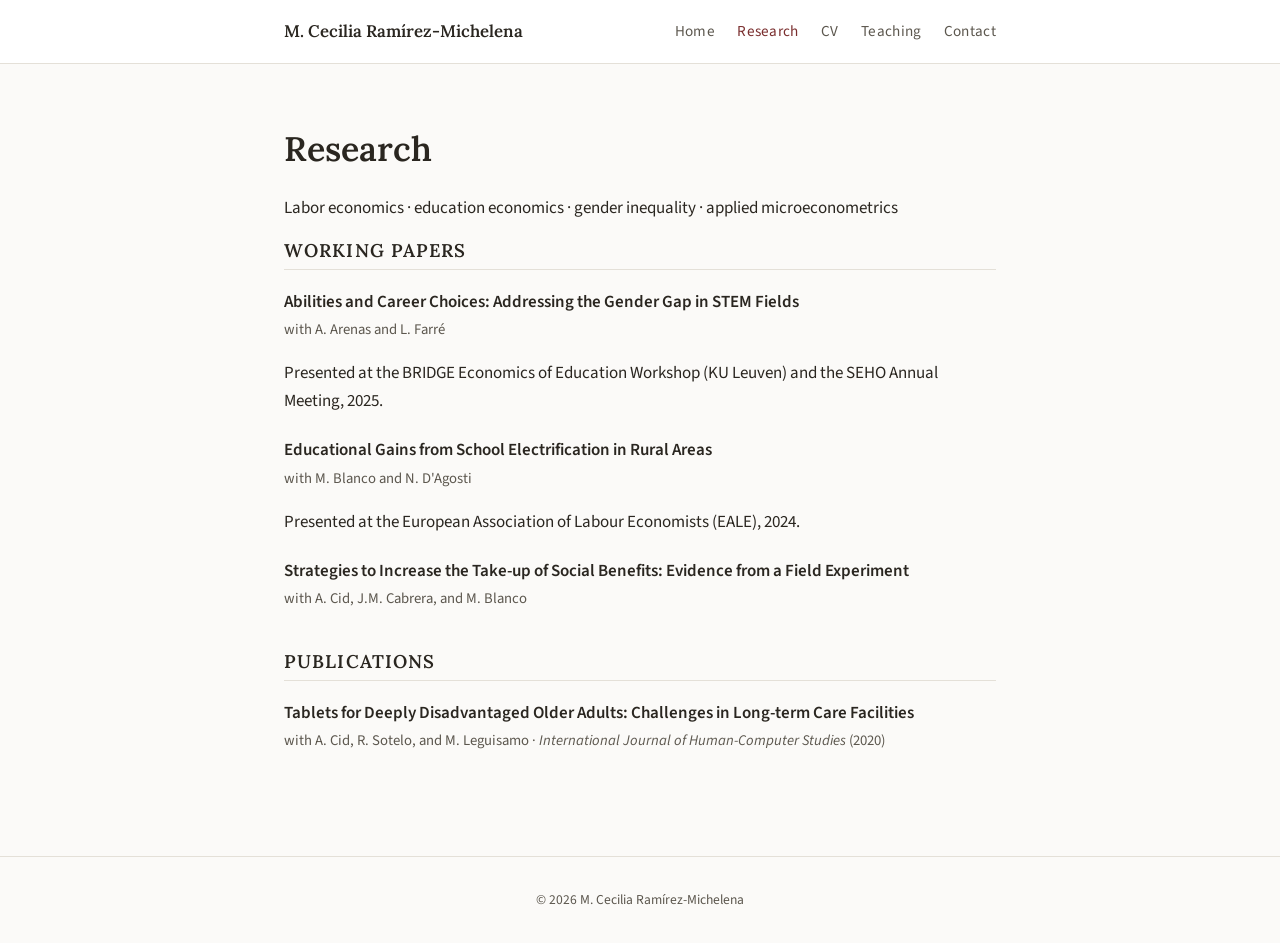
==== research.html @ 08d3ddd0 "Initial academic website" ====
<!doctype html>
<html lang="en">
<head>
<meta charset="utf-8">
<meta name="viewport" content="width=device-width, initial-scale=1">
<title>Research · M. Cecilia Ramírez-Michelena</title>
<link rel="stylesheet" href="css/style.css">
</head>
<body>

<header class="site-header">
  <div class="nav-wrap">
    <a class="brand" href="index.html">M. Cecilia Ramírez-Michelena</a>
    <nav class="site-nav">
      <a href="index.html">Home</a>
      <a href="research.html" class="active">Research</a>
      <a href="cv.html">CV</a>
      <a href="teaching.html">Teaching</a>
      <a href="contact.html">Contact</a>
    </nav>
  </div>
</header>

<main>
  <h1>Research</h1>
  <p class="subtitle">Labor economics · education economics · gender inequality · applied microeconometrics</p>

  <section>
    <h2>Working Papers</h2>

    <div class="entry">
      <div class="entry-title">Abilities and Career Choices: Addressing the Gender Gap in STEM Fields</div>
      <div class="entry-meta">with A. Arenas and L. Farré</div>
      <p>Presented at the BRIDGE Economics of Education Workshop (KU Leuven) and the SEHO Annual Meeting, 2025.</p>
    </div>

    <div class="entry">
      <div class="entry-title">Educational Gains from School Electrification in Rural Areas</div>
      <div class="entry-meta">with M. Blanco and N. D'Agosti</div>
      <p>Presented at the European Association of Labour Economists (EALE), 2024.</p>
    </div>

    <div class="entry">
      <div class="entry-title">Strategies to Increase the Take-up of Social Benefits: Evidence from a Field Experiment</div>
      <div class="entry-meta">with A. Cid, J.M. Cabrera, and M. Blanco</div>
    </div>
  </section>

  <section>
    <h2>Publications</h2>
    <div class="entry">
      <div class="entry-title">Tablets for Deeply Disadvantaged Older Adults: Challenges in Long-term Care Facilities</div>
      <div class="entry-meta">with A. Cid, R. Sotelo, and M. Leguisamo · <em>International Journal of Human-Computer Studies</em> (2020)</div>
    </div>
  </section>
</main>

<footer class="site-footer">
  © <span id="year"></span> M. Cecilia Ramírez-Michelena
</footer>
<script>document.getElementById('year').textContent = new Date().getFullYear();</script>
</body>
</html>
---- css/style.css ----
@import url('https://fonts.googleapis.com/css2?family=Lora:ital,wght@0,400;0,500;0,600;1,400&family=Source+Sans+3:wght@400;600&display=swap');

:root {
  --bg: #fbfaf8;
  --surface: #ffffff;
  --text: #2a2620;
  --text-muted: #5c574e;
  --accent: #7a2e2e;
  --border: #e4e0d8;
  --max-width: 760px;
}

@media (prefers-color-scheme: dark) {
  :root {
    --bg: #171613;
    --surface: #1f1e1a;
    --text: #ece8e0;
    --text-muted: #b3ada0;
    --accent: #d98f8f;
    --border: #34322b;
  }
}

:root[data-theme="dark"] {
  --bg: #171613;
  --surface: #1f1e1a;
  --text: #ece8e0;
  --text-muted: #b3ada0;
  --accent: #d98f8f;
  --border: #34322b;
}

:root[data-theme="light"] {
  --bg: #fbfaf8;
  --surface: #ffffff;
  --text: #2a2620;
  --text-muted: #5c574e;
  --accent: #7a2e2e;
  --border: #e4e0d8;
}

* { box-sizing: border-box; }

html { scroll-behavior: smooth; }

body {
  margin: 0;
  background: var(--bg);
  color: var(--text);
  font-family: 'Source Sans 3', -apple-system, Segoe UI, sans-serif;
  line-height: 1.65;
  font-size: 17px;
}

h1, h2, h3 {
  font-family: 'Lora', Georgia, serif;
  font-weight: 600;
  color: var(--text);
  line-height: 1.3;
}

a {
  color: var(--accent);
  text-decoration: none;
}
a:hover { text-decoration: underline; }

.site-header {
  border-bottom: 1px solid var(--border);
  background: var(--surface);
}

.nav-wrap {
  max-width: var(--max-width);
  margin: 0 auto;
  padding: 1.1rem 1.5rem;
  display: flex;
  flex-wrap: wrap;
  align-items: center;
  justify-content: space-between;
  gap: 0.75rem;
}

.brand {
  font-family: 'Lora', Georgia, serif;
  font-weight: 600;
  font-size: 1.05rem;
  color: var(--text);
}
.brand:hover { text-decoration: none; opacity: 0.8; }

nav.site-nav {
  display: flex;
  gap: 1.4rem;
  flex-wrap: wrap;
}

nav.site-nav a {
  color: var(--text-muted);
  font-size: 0.95rem;
  letter-spacing: 0.02em;
}
nav.site-nav a:hover, nav.site-nav a.active {
  color: var(--accent);
  text-decoration: none;
}

main {
  max-width: var(--max-width);
  margin: 0 auto;
  padding: 2.5rem 1.5rem 4rem;
}

.hero {
  display: flex;
  gap: 2rem;
  align-items: flex-start;
  flex-wrap: wrap;
  margin-bottom: 2rem;
}

.hero img {
  width: 168px;
  height: 168px;
  border-radius: 50%;
  object-fit: cover;
  border: 1px solid var(--border);
  flex-shrink: 0;
}

.hero-text { flex: 1; min-width: 260px; }

.hero-text h1 { font-size: 1.7rem; margin: 0 0 0.2rem; }
.hero-text .subtitle { color: var(--text-muted); font-size: 1.02rem; margin: 0 0 0.9rem; }

.contact-line {
  font-size: 0.92rem;
  color: var(--text-muted);
  margin-bottom: 0.9rem;
}

.links-row {
  display: flex;
  gap: 1.1rem;
  flex-wrap: wrap;
  font-size: 0.95rem;
}

section { margin-bottom: 2.4rem; }

section h2 {
  font-size: 1.15rem;
  border-bottom: 1px solid var(--border);
  padding-bottom: 0.4rem;
  margin-bottom: 1.1rem;
  text-transform: uppercase;
  letter-spacing: 0.06em;
  font-weight: 600;
}

.entry {
  margin-bottom: 1.3rem;
}

.entry-title {
  font-weight: 600;
  color: var(--text);
}

.entry-meta {
  color: var(--text-muted);
  font-size: 0.92rem;
  margin: 0.15rem 0 0.35rem;
}

.entry ul {
  margin: 0.3rem 0 0;
  padding-left: 1.2rem;
}

.entry li { margin-bottom: 0.3rem; }

.year-row {
  display: flex;
  justify-content: space-between;
  gap: 1rem;
  flex-wrap: wrap;
}

.year-row .when {
  color: var(--text-muted);
  font-size: 0.92rem;
  white-space: nowrap;
}

.btn {
  display: inline-block;
  padding: 0.6rem 1.1rem;
  background: var(--accent);
  color: #fff;
  border-radius: 4px;
  font-size: 0.95rem;
  font-weight: 600;
}
.btn:hover { text-decoration: none; opacity: 0.9; }

.table-list { width: 100%; border-collapse: collapse; }
.table-list td { padding: 0.55rem 0; vertical-align: top; border-bottom: 1px solid var(--border); }
.table-list td.when { width: 30%; color: var(--text-muted); font-size: 0.92rem; }

.site-footer {
  border-top: 1px solid var(--border);
  color: var(--text-muted);
  font-size: 0.85rem;
  text-align: center;
  padding: 2rem 1.5rem;
}

@media (max-width: 480px) {
  .hero { flex-direction: column; align-items: center; text-align: center; }
  .links-row, .contact-line { justify-content: center; }
  .contact-line { text-align: center; }
}
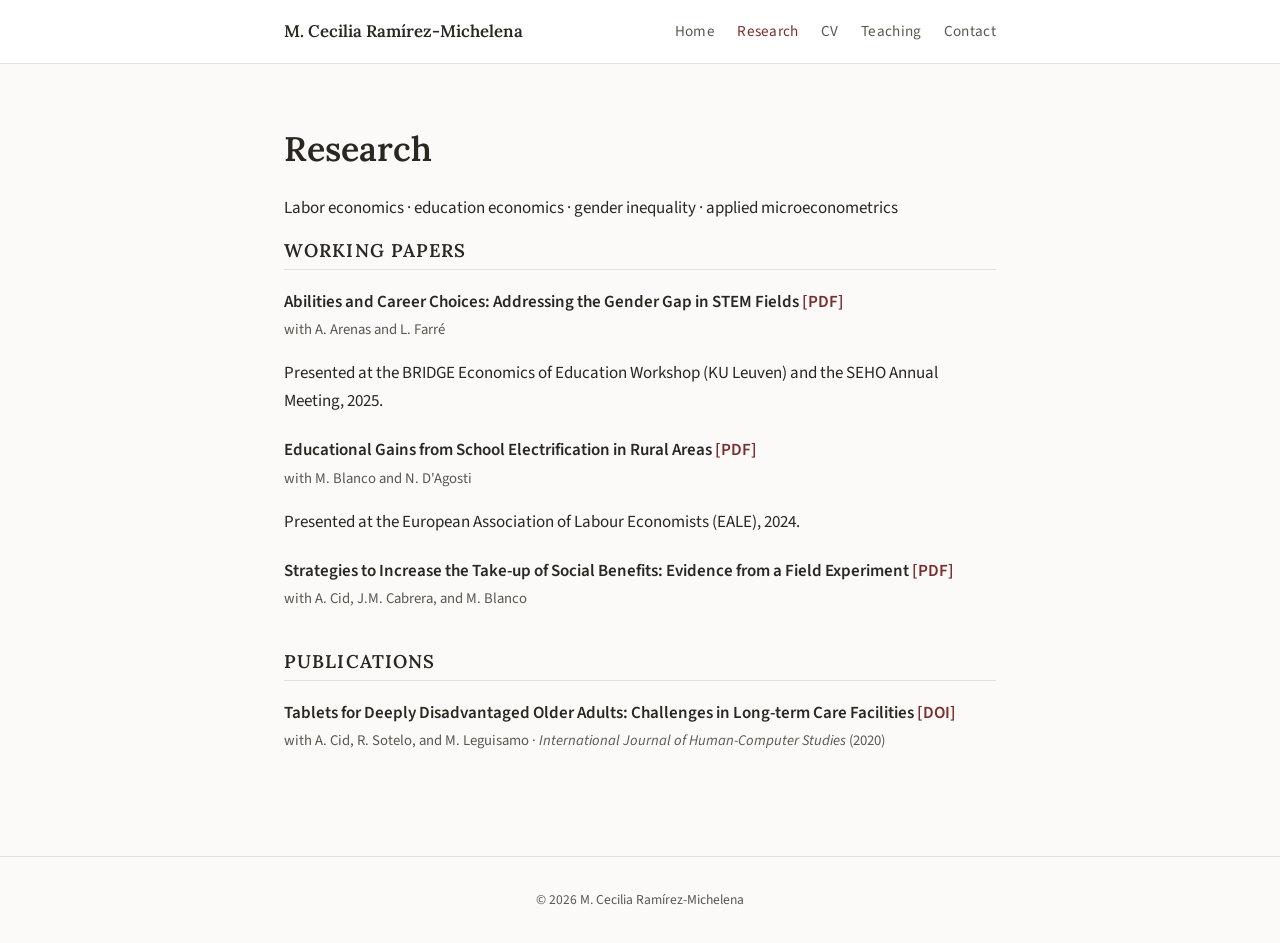
==== commit 2475e8a8: "Add PDF links for working papers and DOI for published paper" ====
--- a/research.html
+++ b/research.html
@@ -29,19 +29,19 @@
     <h2>Working Papers</h2>
 
     <div class="entry">
-      <div class="entry-title">Abilities and Career Choices: Addressing the Gender Gap in STEM Fields</div>
+      <div class="entry-title">Abilities and Career Choices: Addressing the Gender Gap in STEM Fields <a href="assets/papers/abilities-career-choices-stem.pdf">[PDF]</a></div>
       <div class="entry-meta">with A. Arenas and L. Farré</div>
       <p>Presented at the BRIDGE Economics of Education Workshop (KU Leuven) and the SEHO Annual Meeting, 2025.</p>
     </div>
 
     <div class="entry">
-      <div class="entry-title">Educational Gains from School Electrification in Rural Areas</div>
+      <div class="entry-title">Educational Gains from School Electrification in Rural Areas <a href="assets/papers/school-electrification-rural-areas.pdf">[PDF]</a></div>
       <div class="entry-meta">with M. Blanco and N. D'Agosti</div>
       <p>Presented at the European Association of Labour Economists (EALE), 2024.</p>
     </div>
 
     <div class="entry">
-      <div class="entry-title">Strategies to Increase the Take-up of Social Benefits: Evidence from a Field Experiment</div>
+      <div class="entry-title">Strategies to Increase the Take-up of Social Benefits: Evidence from a Field Experiment <a href="assets/papers/social-benefits-takeup-field-experiment.pdf">[PDF]</a></div>
       <div class="entry-meta">with A. Cid, J.M. Cabrera, and M. Blanco</div>
     </div>
   </section>
@@ -49,7 +49,7 @@
   <section>
     <h2>Publications</h2>
     <div class="entry">
-      <div class="entry-title">Tablets for Deeply Disadvantaged Older Adults: Challenges in Long-term Care Facilities</div>
+      <div class="entry-title">Tablets for Deeply Disadvantaged Older Adults: Challenges in Long-term Care Facilities <a href="https://doi.org/10.1016/j.ijhcs.2020.102504" target="_blank" rel="noopener">[DOI]</a></div>
       <div class="entry-meta">with A. Cid, R. Sotelo, and M. Leguisamo · <em>International Journal of Human-Computer Studies</em> (2020)</div>
     </div>
   </section>
